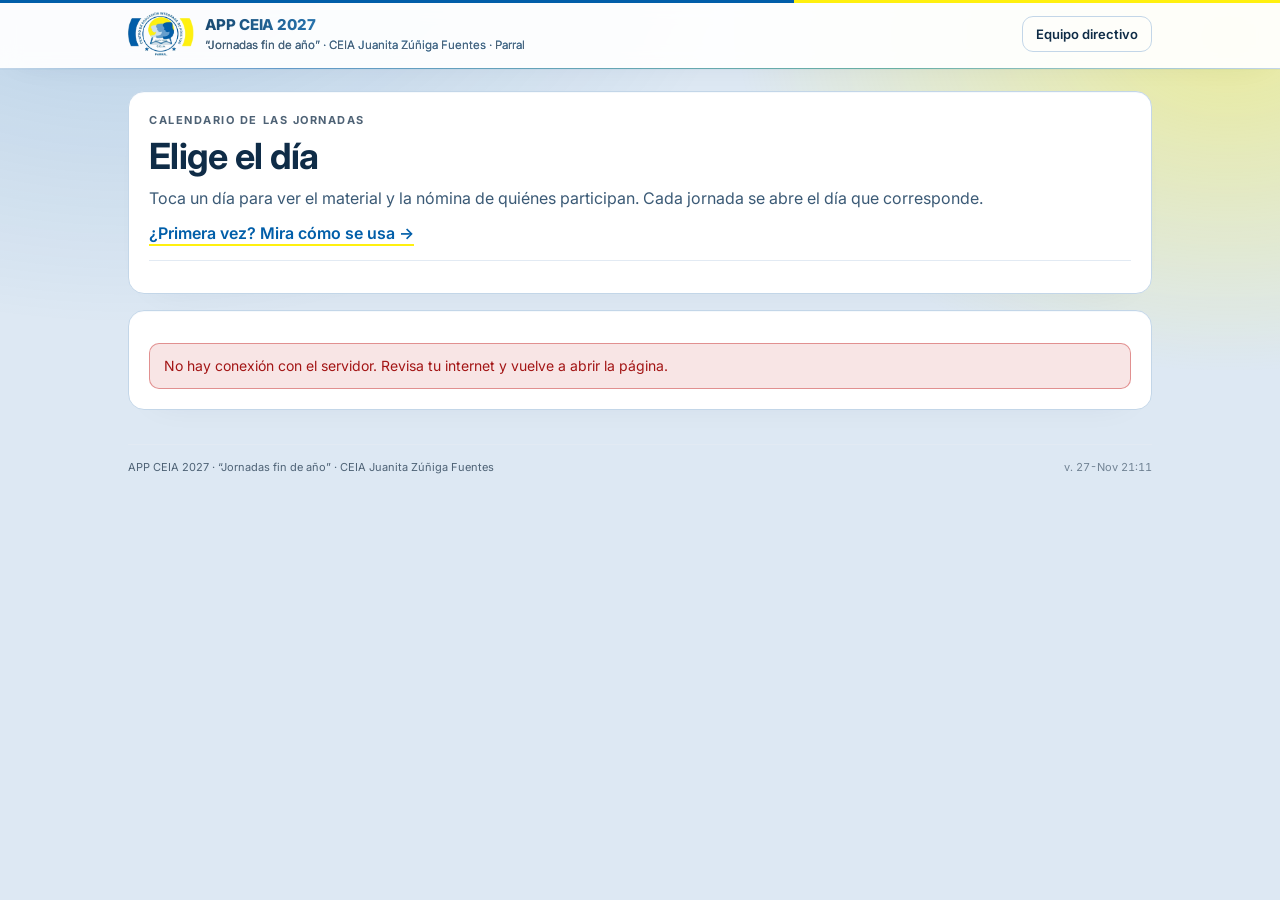
==== index.html @ f047e3f9 "Manual de uso de la aplicacion, con videos del recorrido real Ordenado por tema y no por fecha: el c" ====
<!doctype html>
<html lang="es-CL">
<head>
<meta charset="utf-8">
<meta name="viewport" content="width=device-width, initial-scale=1">
<meta name="description" content="Jornadas de fin de año del CEIA Juanita Zúñiga Fuentes">
<meta name="robots" content="noindex">
<title>APP CEIA 2027 · Jornadas fin de año</title>
<link rel="preconnect" href="https://fonts.googleapis.com">
<link rel="preconnect" href="https://fonts.gstatic.com" crossorigin>
<link href="https://fonts.googleapis.com/css2?family=Inter:wght@400;600;700;800&display=swap" rel="stylesheet">
<link rel="stylesheet" href="app.css?v=272111rice-miniaturas-abc">
  <link rel="icon" href="img/icono-32.png" sizes="32x32">
  <link rel="apple-touch-icon" href="img/icono-180.png">
  <meta name="theme-color" content="#015EA9">
</head>
<body>

<header class="top">
  <div class="in">
    <a href="#" class="marca">
      <img class="logo" src="img/logo.png" alt="">
      <span>APP CEIA 2027
        <small>“Jornadas fin de año” · CEIA Juanita Zúñiga Fuentes · Parral</small></span>
    </a>
    <nav>
      <span id="barraUsuario" hidden style="display:flex;gap:10px;align-items:center">
        <span id="quienSoy"></span>
        <button class="btn sm" id="btnSalir" type="button">No soy yo</button>
      </span>
      <a class="btn sm" href="#panel">Equipo directivo</a>
    </nav>
  </div>
</header>

<main>

  <!-- 1 · Identificación (solo al abrir el dosier) -->
  <section id="vCodigo" class="card" hidden style="max-width:480px;margin:30px auto">
    <button class="linkbtn" id="codVolver" type="button">← Volver a la nómina</button>
    <p class="eyebrow">Identifícate</p>
    <h1 id="codNombre"></h1>
    <p class="lead">Escribe los <b>4 últimos dígitos de tu RUT</b>, los de antes del guion, para abrir tu dosier.</p>
    <form id="formCodigo" autocomplete="off">
      <input class="in" id="inCodigo" name="codigo" inputmode="numeric" maxlength="6"
             autocomplete="off" placeholder="····" required>
      <p class="muted" style="margin:6px 0 0">Ejemplo: si tu RUT es 12.545.717-7, escribe <b>5717</b>.</p>
      <p class="muted" style="margin:8px 0 16px">No hay códigos que pedir ni que perder: es tu propio RUT.</p>
      <button class="btn pri" type="submit" style="width:100%">Entrar</button>
      <p class="err" id="errCodigo" hidden></p>
    </form>
    <p class="muted" style="margin-top:16px">Tus respuestas no se publican aquí: solo las ve el equipo directivo,
      para el informe de la jornada.</p>
  </section>

  <!-- 2 · Calendario -->
  <section id="vCalendario" hidden>
    <div class="card">
      <p class="eyebrow">Calendario de las jornadas</p>
      <h1>Elige el día</h1>
      <p class="lead">Toca un día para ver el material y la nómina de quiénes participan. Cada jornada se abre el día que corresponde.</p>
      <p class="lead" style="margin-top:6px"><a class="linkManual" href="manual/index.html">¿Primera vez? Mira cómo se usa →</a></p>
<div id="miAvance"></div>
      <div class="leyenda">

      </div>
    </div>
    <div id="avisoHorario"></div>
    <div class="card" id="calendario"></div>
    <div id="listaJornadas"></div>
  </section>

  <!-- 3 · Día: nómina -->
  <section id="vDia" hidden>
    <div class="card" id="diaCab"></div>
    <div class="card" id="diaAvance"></div>
    <div class="card" id="diaMaterial"></div>
    <div class="card">
      <h2>Nómina del día</h2>
      <p class="muted">Los 35 funcionarios participan todos los días, cada uno en su horario.
        Busca tu nombre y tócalo para abrir tu dosier. El ✓ marca a quienes ya respondieron.</p>
      <input class="in" id="buscaNomina" type="search" autocomplete="off"
             placeholder="Escribe tu apellido o tu nombre…" aria-label="Buscar en la nómina">
      <p class="muted" id="nominaCuenta" style="margin:10px 0 4px"></p>
      <div class="nomina" id="nomina"></div>
      <p class="muted" id="nominaVacia" hidden>Ningún nombre calza con lo que escribiste. Prueba solo con el apellido.</p>
    </div>
    <div id="diaBoton"></div>
  </section>

  <!-- 4 · Jornada: dosier y matrices -->
  <section id="vJornada" hidden>
    <div class="card" id="jCab"></div>
    <div class="lectura">
      <div>
        <div class="card" id="jDosier"></div>
        <div class="card" id="jCaso" hidden></div>
        <div class="card" id="jMatrices">
          <h2>Matrices de la jornada</h2>
          <p class="muted">Lo que escribes se guarda en este equipo mientras avanzas. Máximo 2.000 palabras por respuesta.</p>
          <form id="formJ"></form>
        </div>
      </div>
    </div>
  </section>

  <!-- 5 · Panel del equipo directivo -->
  <section id="vPanel" hidden>
    <div class="card">
      <button class="linkbtn" onclick="location.hash=''">← Volver</button>
      <h1>Panel del equipo directivo</h1>
      <p class="lead">El avance de las jornadas y la Ficha de Registro de Evidencia ADP. Solo con clave.</p>
      <form id="formPanel" style="display:flex;gap:10px;flex-wrap:wrap;align-items:flex-end">
        <span style="flex:1 1 220px">
          <label class="lbl" for="inClave" style="margin-top:0">Clave del equipo directivo</label>
          <input class="in" id="inClave" type="password" autocomplete="current-password">
        </span>
        <button class="btn pri" type="submit">Ver avance</button>
      </form>
      <p class="err" id="errPanel" hidden></p>
    </div>
    <div id="panelBody"></div>
  </section>


  <!-- Tutor flotante: vive encima de la página, no ocupa columna -->
  <div id="tutorFlota" hidden>
    <div class="globo" id="tutorGlobo" hidden></div>
    <button class="burbuja" id="tutorBtn" type="button" aria-label="Abrir el tutor de la jornada">
      <span aria-hidden="true">💬</span>
    </button>
  </div>

  <aside class="panelTutor" id="tutorPanel" hidden aria-label="Tutor de la jornada">
    <header class="ptCab">
      <div><b>Tutor de la jornada</b><small>Te da pistas, no respuestas.</small></div>
      <button class="ptX" id="tutorCerrar" type="button" aria-label="Cerrar el tutor">✕</button>
    </header>
    <div class="ptCuerpo">
      <label class="sr" for="tutorPregunta">Pregunta sobre la que consultas</label>
      <select class="in" id="tutorPregunta" style="font-size:13px"></select>
      <div class="msgs" id="tutorMsgs" aria-live="polite"></div>
      <div class="chips" id="tutorChips"></div>
      <form id="tutorForm" style="display:flex;gap:8px;align-items:flex-end">
        <label class="sr" for="tutorTexto">Escribe tu consulta</label>
        <textarea class="in" id="tutorTexto" rows="2" maxlength="800" placeholder="Pregúntale algo al tutor…" style="min-height:52px"></textarea>
        <button class="btn pri" type="submit" aria-label="Enviar" style="padding:12px 15px">➤</button>
      </form>
    </div>
  </aside>

  <footer class="pie">
    <span>APP CEIA 2027 · “Jornadas fin de año” · CEIA Juanita Zúñiga Fuentes</span>
    <span id="sello">v. 27-Nov 21:11</span>
  </footer>
</main>

<div class="toast" id="toast" role="status" aria-live="polite"></div>
<script src="app.js?v=272111rice-videos-dia2-20261127"></script>
</body>
</html>
---- app.css ----
*{box-sizing:border-box}
/* El navegador oculta [hidden] con display:none, pero cualquier regla nuestra
   que fije display le gana. La app muestra y esconde vistas con ese atributo,
   así que aquí se deja claro que hidden manda siempre. */
[hidden]{display:none !important}
:root{
  /* Colores institucionales del CEIA Juanita Zúñiga Fuentes */
  --azul:#015EA9;        /* el azul del logo */
  --azul-osc:#014A86;
  --amarillo:#FFF00F;    /* el amarillo del logo */
  --oro:#C79400;         /* el amarillo, legible sobre blanco */
  --fondo:#DDE8F3; --panel:#FFFFFF; --borde:#C3D6E8;
  --tinta:#0F2C47; --tinta2:#3B5A76; --tinta3:#4E6275;
  --verde:#0F8A5F; --verde-tx:#0B6B4F; --ambar:#C77A00; --ambar-tx:#8F5A00; --rojo:#C62828;
}
html,body{margin:0;padding:0}
body{background:var(--fondo);color:var(--tinta);font:16px/1.55 Inter,system-ui,-apple-system,"Segoe UI",Arial,sans-serif;min-height:100vh}
body::before{content:"";position:fixed;inset:0;z-index:-1;pointer-events:none;background:
  radial-gradient(1000px 640px at 10% -8%,rgba(1,94,169,.18),transparent 62%),
  radial-gradient(820px 560px at 96% 4%,rgba(255,240,15,.38),transparent 60%)}
h1,h2,h3{margin:0 0 8px;line-height:1.2}
h1{font-size:clamp(24px,5vw,36px);letter-spacing:-.02em}
h2{font-size:19px}
h3{font-size:15px}
p{margin:0 0 10px}
a{color:var(--azul)}
main{max-width:1060px;margin:auto;padding:22px 18px 70px}

header.top{border-bottom:1px solid var(--borde);background:rgba(255,255,255,.93);
  position:sticky;top:0;z-index:20;backdrop-filter:blur(10px)}
/* La franja del logo: azul y amarillo institucionales */
header.top::before{content:"";position:absolute;left:0;right:0;top:0;height:3px;
  background:linear-gradient(90deg,var(--azul) 0 62%,var(--amarillo) 62% 100%)}
header.top .in{max-width:1060px;margin:auto;padding:12px 18px;display:flex;align-items:center;gap:14px;flex-wrap:wrap}
.marca{display:flex;align-items:center;gap:11px;font-weight:800;font-size:15px;letter-spacing:-.01em;text-decoration:none;color:inherit}
.marca small{display:block;font-weight:400;font-size:11.5px;color:var(--tinta3);letter-spacing:0}
/* El logo institucional, junto al nombre */
.marca .logo{height:44px;width:auto;flex:0 0 auto;display:block}
@media(max-width:560px){.marca .logo{height:34px}.marca{font-size:13.5px}}
header.top nav{margin-left:auto;display:flex;gap:6px;align-items:center;flex-wrap:wrap}

.card{background:var(--panel);border:1px solid var(--borde);border-radius:16px;padding:20px;
  margin-bottom:16px;box-shadow:0 2px 10px rgba(13,44,71,.07)}
.eyebrow{font-size:11px;letter-spacing:.14em;text-transform:uppercase;color:var(--tinta3);font-weight:700;margin:0 0 6px}
.muted{color:var(--tinta3);font-size:14px}
.lead{color:var(--tinta2)}

label.lbl{display:block;font-size:13px;font-weight:600;color:var(--tinta2);margin:14px 0 6px}
input.in,textarea.in,select.in{width:100%;padding:13px 14px;border-radius:11px;border:1px solid #C6D7E8;
  background:#FFFFFF;color:var(--tinta);font:inherit;font-size:15px}
input.in:focus,textarea.in:focus,select.in:focus{outline:none;border-color:var(--azul);box-shadow:0 0 0 3px rgba(1,94,169,.15)}
textarea.in{resize:vertical;min-height:110px;line-height:1.5}

.btn{display:inline-flex;align-items:center;justify-content:center;gap:8px;min-height:44px;padding:12px 20px;
  border-radius:11px;border:1px solid var(--borde);background:rgba(255,255,255,.06);color:var(--tinta);
  font:inherit;font-weight:600;font-size:15px;cursor:pointer;text-decoration:none}
.btn:hover{background:rgba(255,255,255,.11)}
.btn.pri{background:var(--azul);border-color:var(--azul);color:#EEF3F9;font-weight:800}
.btn.pri:hover{background:#0169BC}
.btn.sm{min-height:36px;padding:7px 13px;font-size:13px;font-weight:600}
.btn:disabled{opacity:.55;cursor:default}
.linkbtn{background:none;border:none;color:var(--azul);font:inherit;font-weight:600;cursor:pointer;padding:6px 0}

.err{background:rgba(198,40,40,.12);border:1px solid rgba(198,40,40,.45);color:#A31515;
  padding:11px 14px;border-radius:10px;font-size:14px;margin:12px 0 0}
.aviso{background:rgba(255,240,15,.17);border:1px solid rgba(199,148,0,.45);color:#5A4300;
  padding:11px 14px;border-radius:10px;font-size:14px}
.info{background:rgba(1,94,169,.07);border:1px solid rgba(1,94,169,.28);color:#143A5C;
  padding:11px 14px;border-radius:10px;font-size:14px}

/* Calendario */
.mes{margin-bottom:18px}
.mes h3{color:var(--tinta2);text-transform:capitalize;font-size:14px;letter-spacing:.04em}
.sem,.dias{display:grid;grid-template-columns:repeat(7,minmax(0,1fr));gap:6px}
.sem span{font-size:10.5px;font-weight:700;color:var(--tinta3);text-align:center;padding-bottom:4px;letter-spacing:.06em}
.dia{min-height:62px;border-radius:11px;background:#F4F9FD;border:2px solid #CBDCEB;padding:6px 7px;
  font-size:14px;color:#4E6275;display:flex;flex-direction:column;gap:3px}
.dia.vacio{background:transparent;border-color:transparent;box-shadow:none}
.dia.hoy{box-shadow:inset 0 0 0 2px var(--oro)}
a.dia{text-decoration:none;color:var(--tinta);border-color:var(--azul);background:#C8DFF4;
  box-shadow:0 3px 10px rgba(1,94,169,.26)}
a.dia:hover{background:#B7D4EF;box-shadow:0 5px 14px rgba(1,94,169,.3)}
a.dia .num{font-weight:800;font-size:17px;color:#14395C}
a.dia .eti{font-size:9.5px;font-weight:700;line-height:1.2;color:var(--tinta2)}
a.dia.abierta{border-color:var(--ambar);background:#F8E0B4;box-shadow:0 3px 10px rgba(199,122,0,.28)}
a.dia.abierta .num,a.dia.abierta .eti{color:#8A5A00}
a.dia.lista{border-color:var(--verde);background:#C4E7D8;box-shadow:0 3px 10px rgba(15,138,95,.26)}
a.dia.lista .num,a.dia.lista .eti{color:#0B5C42}
.leyenda{display:flex;gap:16px;flex-wrap:wrap;font-size:12.5px;color:var(--tinta2);margin-top:4px}
.leyenda span{display:flex;align-items:center;gap:6px}
.pt{width:9px;height:9px;border-radius:50%;display:inline-block}

/* Nómina */
.nomina{display:grid;grid-template-columns:repeat(auto-fill,minmax(250px,1fr));gap:8px}
.fn{display:flex;align-items:center;gap:9px;padding:11px;border-radius:10px;background:#FFFFFF;
  border:1px solid #D3E0EE;width:100%;min-height:52px;text-align:left;font:inherit;color:inherit;
  cursor:pointer;transition:border-color .12s,background .12s}
.fn:hover,.fn:focus-visible{border-color:var(--azul);background:#EAF2FA;outline:none}
.fn:active{transform:scale(.995)}
.fn.yo{border-color:var(--azul);background:rgba(1,94,169,.14)}
.fn .ini{width:28px;height:28px;flex:0 0 auto;border-radius:8px;background:#E3EDF7;color:#2F5F8A;
  font-size:11px;font-weight:800;display:flex;align-items:center;justify-content:center}
.fn.ok .ini{background:rgba(15,138,95,.24);color:#0B6B4F}
.fn .n{min-width:0;flex:1}
.fn .n b{display:block;font-size:12.5px;font-weight:600;white-space:nowrap;overflow:hidden;text-overflow:ellipsis}
.fn .n small{font-size:10px;color:var(--tinta3);white-space:nowrap;overflow:hidden;text-overflow:ellipsis;display:block}
.fn .mk{font-size:15px;font-weight:800;color:var(--verde-tx)}
.fn:not(.ok) .mk{color:var(--tinta3);font-weight:600}
#buscaNomina{margin-top:4px}

/* Preguntas */
fieldset.q{border:1px solid #D3E0EE;border-radius:14px;background:#FBFDFF;padding:16px 17px 15px;margin:0 0 14px}
fieldset.q legend{margin-left:4px;padding:2px 9px;font-size:10.5px;font-weight:700;letter-spacing:.1em;
  text-transform:uppercase;color:var(--azul);background:#EAF2FA;border:1px solid #D3E0EE;border-radius:999px}
.enun{font-size:15px;font-weight:600;color:var(--tinta);margin:0 0 11px;display:flex;gap:10px;align-items:flex-start;line-height:1.4}
.enun .qn{flex:0 0 auto;width:24px;height:24px;border-radius:7px;background:var(--azul);color:#EEF3F9;
  font-size:12px;font-weight:800;display:flex;align-items:center;justify-content:center}
.escala{display:flex;align-items:center;gap:7px;flex-wrap:wrap}
.escala small{font-size:11px;color:var(--tinta3);flex:1 1 70px}
.escala label{flex:1 1 44px}
.escala input,.ops input{position:absolute;opacity:0;width:0;height:0}
.escala label span{display:flex;align-items:center;justify-content:center;min-height:42px;border-radius:9px;
  background:#F3F7FC;border:1px solid #C6D7E8;color:#3B5A76;font-weight:700;cursor:pointer}
.escala input:checked+span{background:var(--azul);border-color:var(--azul);color:#EEF3F9}
.ops{display:flex;flex-direction:column;gap:7px}
.ops label span{display:block;padding:11px 13px;border-radius:9px;background:#F3F7FC;border:1px solid #C6D7E8;
  color:#3B5A76;font-size:14px;cursor:pointer}
.ops input:checked+span{background:rgba(1,94,169,.22);border-color:var(--azul);color:#0F2C47;font-weight:600}
.chk{display:flex;gap:11px;align-items:flex-start;font-size:14.5px;cursor:pointer}
.chk input{width:22px;height:22px;flex:0 0 auto;margin-top:2px;accent-color:var(--azul)}
.cuenta{display:block;text-align:right;font-size:12px;color:var(--tinta3);margin-top:5px}
.cuenta.cerca{color:#9A6A00}.cuenta.pasado{color:var(--rojo);font-weight:700}
.secc{font-size:11px;font-weight:700;letter-spacing:.06em;text-transform:uppercase;color:#015EA9;
  background:rgba(1,94,169,.18);border:1px solid rgba(1,94,169,.4);padding:3px 9px;border-radius:999px;margin-left:auto;flex:0 0 auto}

/* Caso */
.hito{display:flex;gap:11px}
.hito .bar{display:flex;flex-direction:column;align-items:center;width:13px;flex:0 0 auto}
.hito .bar i{width:11px;height:11px;border-radius:50%;margin-top:5px;flex:0 0 auto}
.hito .bar u{width:2px;flex:1;background:#C6D7E8;text-decoration:none}
.hito .tx{padding-bottom:13px;min-width:0}
.hito .tx b{display:block;font-size:10.5px;font-weight:700;letter-spacing:.05em}
.hito .tx span{font-size:13px;color:#14395C;display:block;line-height:1.4}
.hito .tx small{font-size:11px;color:var(--tinta3)}

/* Tutor */
.tutor{position:sticky;top:76px}
.msgs{max-height:300px;overflow-y:auto;display:flex;flex-direction:column;gap:9px;margin:4px 0 10px}
.msg{padding:10px 13px;border-radius:12px;font-size:13.5px;line-height:1.45;max-width:94%}
.msg.tutor{background:#F3F7FC;color:var(--tinta);border:1px solid #D3E0EE;align-self:flex-start}
.msg.yo{background:rgba(1,94,169,.12);color:var(--tinta);border:1px solid rgba(1,94,169,.4);align-self:flex-end}
.msg.pensando{opacity:.6;font-style:italic}
.msg .li{display:block;padding-left:4px}
.msg .fu{display:block;font-size:10.5px;color:var(--tinta3);margin-top:7px;border-top:1px solid #D3E0EE;padding-top:6px}
.chips{display:flex;gap:6px;flex-wrap:wrap;margin-bottom:9px}
.chip{background:#FFFFFF;border:1px solid var(--borde);color:var(--tinta2);
  border-radius:999px;padding:7px 12px;font-size:12.5px;font-weight:600;cursor:pointer;font-family:inherit;min-height:36px}
.chip:hover{background:#D3E0EE}

/* Tabla panel */
.tw{overflow-x:auto;margin:10px 0}
table{width:100%;border-collapse:collapse;font-size:13px}
th,td{border-bottom:1px solid var(--borde);padding:9px 10px;text-align:left;vertical-align:top}
th{font-size:11px;letter-spacing:.06em;text-transform:uppercase;color:var(--tinta3)}
td.c{text-align:center;font-weight:800}
td.si{color:var(--verde-tx)}td.tarde{color:var(--ambar-tx)}td.no{color:#4E5C7C}
.kpis{display:grid;grid-template-columns:repeat(auto-fit,minmax(190px,1fr));gap:12px}
.kpi b{display:block;font-size:32px;font-weight:800;color:var(--azul);line-height:1.1}
.barra{height:7px;border-radius:5px;background:#DCE7F2;overflow:hidden;margin:8px 0}
.barra i{display:block;height:100%;background:var(--azul)}

.toast{position:fixed;left:50%;bottom:22px;transform:translate(-50%,220%);opacity:0;background:#0F2C47;color:#fff;
  border:1px solid var(--borde);border-radius:12px;padding:13px 19px;font-size:14px;max-width:min(92vw,520px);
  box-shadow:0 12px 34px rgba(13,44,71,.22);transition:transform .25s;z-index:60}
.toast.on{transform:translate(-50%,0);opacity:1}
.cols{display:grid;grid-template-columns:1.35fr .9fr;gap:16px;align-items:start}
/* El dosier se lee de corrido: una sola columna, con ancho de lectura. */
#vJornada{max-width:820px;margin:0 auto}
.lectura{max-width:none}
@media(max-width:900px){.cols{grid-template-columns:1fr}.tutor{position:static}}
.sr{position:absolute;width:1px;height:1px;overflow:hidden;clip:rect(0,0,0,0)}

/* ---------- Tutor flotante: burbuja + globo de cómic + panel ---------- */
#tutorFlota{position:fixed;right:18px;bottom:18px;z-index:60;display:flex;align-items:flex-end;gap:10px}
.burbuja{width:58px;height:58px;flex:0 0 auto;border-radius:50%;
  border:1px solid #9FBBD8;background:linear-gradient(160deg,#015EA9,#0F8A5F);color:#FFFFFF;
  font-size:26px;line-height:1;cursor:pointer;box-shadow:0 10px 26px rgba(13,44,71,.22);
  display:flex;align-items:center;justify-content:center;transition:transform .15s}
.burbuja:hover{transform:scale(1.07)}
.burbuja.late{animation:late 2.4s ease-in-out 3}
@keyframes late{0%,100%{transform:scale(1)}18%{transform:scale(1.12)}36%{transform:scale(1)}}

/* El globo: aparece solo, no consulta nada hasta que lo tocas. */
.globo{position:relative;max-width:230px;background:#FFFFFF;color:#0F2C47;border-radius:14px;
  padding:11px 13px;font-size:13px;line-height:1.4;font-weight:500;cursor:pointer;
  border:1px solid #D3E0EE;box-shadow:0 10px 26px rgba(13,44,71,.18);animation:asoma .25s ease-out}
.globo::after{content:'';position:absolute;right:-9px;bottom:14px;width:0;height:0;
  border:7px solid transparent;border-left-color:#FFFFFF;border-right:0}
.globo b{display:block;font-size:11px;letter-spacing:.04em;text-transform:uppercase;color:#4A5B85;margin-bottom:3px}
@keyframes asoma{from{opacity:0;transform:translateY(8px) scale(.94)}to{opacity:1;transform:none}}

.panelTutor{position:fixed;right:18px;bottom:18px;z-index:61;width:min(380px,calc(100vw - 36px));
  max-height:min(620px,calc(100vh - 40px));display:flex;flex-direction:column;
  background:var(--panel);border:1px solid #C6D7E8;border-radius:16px;
  box-shadow:0 20px 50px rgba(13,44,71,.20);overflow:hidden}
.ptCab{display:flex;align-items:center;justify-content:space-between;gap:10px;padding:13px 15px;
  border-bottom:1px solid #D3E0EE;background:#F3F7FC}
.ptCab small{display:block;font-size:11px;color:var(--tinta3);font-weight:400;margin-top:2px}
.ptX{background:none;border:0;color:var(--tinta3);font-size:18px;cursor:pointer;padding:4px 8px;border-radius:8px}
.ptX:hover{background:rgba(1,94,169,.10);color:var(--tinta)}
.ptCuerpo{padding:13px 15px 15px;overflow-y:auto}
.panelTutor .msgs{max-height:none;min-height:150px}
@media(max-width:620px){
  .panelTutor{right:0;bottom:0;width:100vw;max-height:82vh;border-radius:16px 16px 0 0}
  .globo{max-width:180px}
}

/* El 30 de noviembre, invitado en la grilla de diciembre */
.dia.otroMes{border-style:dashed}
.dia .mesAnt{font-size:9px;font-weight:700;letter-spacing:.04em;text-transform:uppercase;
  color:var(--tinta3);margin-left:2px;vertical-align:super}

/* ---------- Aviso de horario de trabajo ---------- */
.aviso{background:rgba(255,240,15,.17);border:1px solid rgba(199,148,0,.45);border-left-width:3px;
  border-radius:11px;padding:12px 14px;font-size:13px;line-height:1.5;color:var(--tinta2)}
.aviso b{color:#7A5A00}
.aviso small{display:block;margin-top:6px;font-size:11.5px;color:#7A6630}
#avisoHorario{margin-bottom:14px}

/* ---------- Miniatura de la presentación, tipo video ---------- */
.mini{display:block;text-decoration:none;color:inherit;border-radius:13px;overflow:hidden;
  border:1px solid #D3E0EE;background:#F3F7FC;transition:border-color .14s,transform .14s}
.mini:hover{border-color:var(--azul);transform:translateY(-2px)}
.lienzo{position:relative;display:block;aspect-ratio:16/9;overflow:hidden;
  background:radial-gradient(130% 100% at 12% 0%,#015EA9 0%,#014A86 55%,#F7FAFD 100%)}
.lam{position:absolute;inset:0;display:flex;flex-direction:column;justify-content:center;
  gap:9px;padding:0 10% 0 9%}
.lamTag{font-size:9.5px;font-weight:700;letter-spacing:.11em;text-transform:uppercase;color:var(--tinta3)}
.lamTit{font-size:clamp(15px,3.3vw,25px);font-weight:800;line-height:1.16;color:#0F2C47;letter-spacing:-.01em}
.lamSub{font-size:clamp(9.5px,1.5vw,12px);color:#43637E;border-left:2px solid var(--verde);padding-left:8px}
.lam::after{content:'';position:absolute;right:-28px;top:-28px;width:150px;height:150px;border-radius:50%;
  background:radial-gradient(circle,rgba(15,138,95,.26),transparent 68%)}
.mini .play{position:absolute;left:50%;top:50%;transform:translate(-50%,-50%);
  width:58px;height:58px;border-radius:50%;background:rgba(1,94,169,.86);
  border:2px solid rgba(255,255,255,.9);color:#fff;font-size:20px;
  display:flex;align-items:center;justify-content:center;padding-left:4px;
  backdrop-filter:blur(3px);transition:transform .14s,background .14s}
.mini:hover .play{transform:translate(-50%,-50%) scale(1.12);background:var(--azul);border-color:var(--azul)}
.mini .dur{position:absolute;right:9px;bottom:9px;background:rgba(15,44,71,.86);color:#fff;
  font-size:11px;font-weight:700;padding:2px 7px;border-radius:5px;letter-spacing:.02em}
.miniPie{display:block;padding:11px 14px 13px;background:#F3F7FC}
.miniPie b{display:block;font-size:13.5px;font-weight:600}
.miniPie small{display:block;font-size:11.5px;line-height:1.45;color:var(--tinta3);margin-top:4px}

/* Botones del tutor que responden sin consultar al modelo */
.chip.ya{border-color:rgba(15,138,95,.5);color:#0B6B4F}
.chip.ya:hover{background:rgba(15,138,95,.15)}
.chipNota{display:block;width:100%;font-size:10.5px;color:var(--tinta3);margin-top:2px}
.msg.tutor.guardado{border-left:2px solid var(--verde)}

/* Dos materiales lado a lado */
.materiales{display:grid;grid-template-columns:repeat(auto-fit,minmax(260px,1fr));gap:12px}
.mini .tapa{display:block;width:100%;padding:0;border:0;cursor:pointer;background:#F7FAFD}
.mini .tapa img{width:100%;height:100%;object-fit:cover;display:block}
.mini .lienzo iframe{position:absolute;inset:0;width:100%;height:100%;border:0}

/* ====================================================================
   El caso, mes a mes
   ==================================================================== */
.simCab{display:flex;align-items:flex-start;justify-content:space-between;gap:14px}
.simPaso{flex:0 0 auto;font-size:20px;font-weight:800;color:var(--tinta);letter-spacing:-.02em;
  background:#F3F7FC;border:1px solid #D3E0EE;border-radius:12px;padding:7px 13px;line-height:1}
.simPaso i{font-style:normal;font-size:13px;font-weight:600;color:var(--tinta3)}

.simPuntos{display:flex;gap:6px;margin:0 0 14px}
.simPuntos .pt{flex:1;height:5px;border-radius:99px;background:#D3E0EE;transition:background .25s}
.simPuntos .pt.hoy{background:linear-gradient(90deg,var(--azul),var(--verde))}

.tarjeta{--acento:var(--azul);
  border:1px solid #D3E0EE;border-radius:20px;overflow:hidden;background:#FFFFFF;
  box-shadow:0 14px 34px rgba(13,44,71,.22);animation:entra .3s cubic-bezier(.2,.8,.3,1)}
@keyframes entra{from{opacity:0;transform:translateY(14px) scale(.985)}to{opacity:1;transform:none}}
.tarjeta>header{display:flex;align-items:center;justify-content:space-between;gap:12px;
  padding:16px 20px 14px;background:linear-gradient(180deg,rgba(1,94,169,.04),transparent);
  border-bottom:1px solid #E2EAF3}
.tarjeta .mes{font-size:19px;font-weight:800;letter-spacing:-.015em}
.tarjeta .nivel{font-size:10.5px;font-weight:800;letter-spacing:.06em;text-transform:uppercase;
  color:#FFFFFF;padding:4px 10px;border-radius:99px;white-space:nowrap}
.tarjeta .rel{margin:17px 20px 0;font-size:15px;line-height:1.55;color:var(--tinta)}

.tarjeta .datos{display:grid;grid-template-columns:repeat(auto-fit,minmax(150px,1fr));gap:10px;margin:16px 20px 0}
.dato{background:#FFFFFF;border:1px solid #E2EAF3;border-radius:13px;padding:11px 13px}
.dato .dk{display:block;font-size:10.5px;font-weight:700;letter-spacing:.05em;text-transform:uppercase;color:var(--tinta3)}
.dato .dv{display:block;font-size:17px;font-weight:800;margin-top:3px;letter-spacing:-.01em}
.dato .dbar{display:block;height:4px;border-radius:99px;background:#E2EAF3;margin-top:8px;overflow:hidden}
.dato .dbar i{display:block;height:100%;border-radius:99px;transition:width .5s cubic-bezier(.2,.8,.3,1)}

.tarjeta .pregunta{margin:20px 20px 0;padding-top:18px;border-top:1px dashed #D3E0EE}
.tarjeta .pq{margin:0 0 12px;font-size:14px;font-weight:600;color:var(--tinta2)}
.opciones{display:grid;gap:8px}
.opc{display:flex;align-items:flex-start;gap:11px;width:100%;text-align:left;font:inherit;color:inherit;
  background:#FFFFFF;border:1px solid #D3E0EE;border-radius:14px;padding:12px 14px;cursor:pointer;
  transition:border-color .14s,background .14s}
.opc:hover:not(:disabled){border-color:#9FBBD8;background:#EAF2FA}
.opc:disabled{cursor:default;opacity:.62}
.opc.sel{border-color:var(--acento);background:rgba(1,94,169,.1)}
.opc.sel:disabled{opacity:1}
.opc .mk{flex:0 0 auto;width:17px;height:17px;margin-top:2px;border-radius:50%;border:2px solid #A9C2DC;transition:.14s}
.opc.sel .mk{border-color:var(--acento);background:var(--acento);box-shadow:inset 0 0 0 3.5px #FFFFFF}
.opc b{display:block;font-size:13.5px;font-weight:600}
.opc small{display:block;font-size:11.5px;color:var(--tinta3);margin-top:2px;line-height:1.4}

.revela{margin:16px 20px 0;padding:14px 16px;border-radius:14px;
  background:rgba(1,94,169,.04);border:1px solid #D3E0EE;border-left:3px solid var(--acento);
  animation:revela .32s cubic-bezier(.2,.8,.3,1)}
@keyframes revela{from{opacity:0;transform:translateY(-6px)}to{opacity:1;transform:none}}
.revela .rk{margin:0 0 5px;font-size:10.5px;font-weight:800;letter-spacing:.07em;text-transform:uppercase;color:var(--acento)}
.revela .rt{margin:0;font-size:14px;line-height:1.5}
.tarjeta>footer{padding:18px 20px 20px}
.tarjeta>footer .btn{width:100%}

.tarjeta.cierre{padding:22px 20px}
.cierre .vt{margin:0;font-size:16px;line-height:1.6}
.cierre .vs{margin:12px 0 0;font-size:13.5px;line-height:1.55;color:var(--tinta2)}
.cierre .linea{margin-top:18px;border-top:1px solid #E2EAF3}
.cierre .fila{display:grid;grid-template-columns:1fr 6px 1.2fr;align-items:center;gap:12px;
  padding:9px 0;border-bottom:1px solid #E9EFF6}
.cierre .fm{font-size:12.5px;font-weight:600;color:var(--tinta2)}
.cierre .fb{width:6px;height:6px;border-radius:50%}
.cierre .fd{font-size:12.5px;color:var(--tinta3)}
.cierre .fd.act{color:var(--verde);font-weight:600}
@media(max-width:520px){
  .tarjeta .datos{grid-template-columns:1fr}
  .tarjeta .rel{font-size:14.5px}
}

/* Videos de apoyo, verticales */
.subt{margin:22px 0 2px;font-size:15px}
.materiales.vert{grid-template-columns:repeat(auto-fit,minmax(190px,1fr))}
.mini.corto .lienzo{aspect-ratio:9/16;max-height:360px}
.mini.corto .lienzo video{position:absolute;inset:0;width:100%;height:100%;object-fit:contain;background:#000}
.mini.corto .play{width:50px;height:50px;font-size:17px}

/* ====================================================================
   Capa de terminación
   Profundidad, jerarquía y foco visible. Nada que cambie la estructura:
   solo que se note cuidado al mirarlo.
   ==================================================================== */

/* Una línea de luz bajo la barra, para que el contenido "cuelgue" de algo */
header.top{box-shadow:0 1px 0 rgba(1,94,169,.04),0 10px 30px -18px rgba(13,44,71,.09)}
header.top::after{content:"";position:absolute;left:0;right:0;bottom:-1px;height:1px;
  background:linear-gradient(90deg,transparent,rgba(1,94,169,.5) 22%,rgba(15,138,95,.5) 70%,transparent)}
.marca{background:linear-gradient(95deg,var(--tinta),#2E86C8 60%);-webkit-background-clip:text;
  background-clip:text;-webkit-text-fill-color:transparent}
.marca small{-webkit-text-fill-color:var(--tinta3)}

/* Tarjetas con algo de aire y relieve */
.card{box-shadow:0 1px 0 rgba(1,94,169,.04) inset,0 16px 36px -28px rgba(13,44,71,.09)}
.card>h2:first-child,.card>h1:first-child{letter-spacing:-.015em}

/* Los títulos de sección llevan su propio acento */
.card>h2{position:relative;padding-left:13px}
.card>h2::before{content:"";position:absolute;left:0;top:.18em;bottom:.18em;width:3px;border-radius:99px;
  background:linear-gradient(180deg,var(--azul),var(--verde))}
.subt{position:relative;padding-left:13px}
.subt::before{content:"";position:absolute;left:0;top:.18em;bottom:.18em;width:3px;border-radius:99px;
  background:linear-gradient(180deg,var(--verde),var(--azul))}

/* Botones: que respondan al dedo */
.btn{transition:background .14s,border-color .14s,transform .1s,box-shadow .14s}
.btn:active{transform:translateY(1px)}
.btn.pri{box-shadow:0 8px 22px -12px rgba(1,94,169,.95)}
.btn.pri:hover{box-shadow:0 10px 26px -10px rgba(1,94,169,1)}
.btn.pri:disabled{opacity:.45;box-shadow:none;cursor:not-allowed}

/* Foco visible en todo lo que se puede tocar con el teclado */
a:focus-visible,button:focus-visible,input:focus-visible,
textarea:focus-visible,select:focus-visible,.dia:focus-visible{
  outline:2px solid var(--azul);outline-offset:2px;border-radius:10px}

/* El calendario, con más presencia */
.dia{transition:transform .13s,box-shadow .13s,border-color .13s}
a.dia:hover{transform:translateY(-2px);box-shadow:0 10px 22px -12px rgba(13,44,71,.22)}
.dia.hoy{box-shadow:inset 0 0 0 1.5px rgba(230,150,0,.6)}

/* La barra de avance, viva */
.barra{overflow:hidden;border-radius:99px}
.barra i{transition:width .6s cubic-bezier(.2,.8,.3,1)}

/* Los KPI del día, con su propio bloque */
.kpis>div{background:rgba(1,94,169,.04);border:1px solid var(--borde);border-radius:13px;padding:11px 13px}
.kpis>div>b{display:block;font-size:26px;font-weight:800;line-height:1.1;color:var(--azul);letter-spacing:-.02em}
.kpis>div>span{display:block;font-size:12px;margin-top:3px}

/* Quien no quiere animaciones, no las tiene */
@media (prefers-reduced-motion: reduce){
  *,*::before,*::after{animation-duration:.001ms !important;animation-iteration-count:1 !important;
    transition-duration:.001ms !important;scroll-behavior:auto !important}
}

/* Impresión: que una ficha salga limpia si alguien la imprime */
@media print{
  body::before,header.top,#tutorFlota,.panelTutor,#diaBoton{display:none !important}
  body{background:#fff;color:#111}
  .card,.tarjeta{border-color:#ccc;box-shadow:none;background:#fff;color:#111;break-inside:avoid}
}

/* Apertura del caso: el clip */
.tarjeta.apertura .lienzo{position:relative;display:block;width:100%;aspect-ratio:16/9;overflow:hidden;
  border:0;padding:0;background:#E3ECF5;cursor:pointer}
.tarjeta.apertura .lienzo img{width:100%;height:100%;object-fit:cover;display:block}
.tarjeta.apertura .lienzo video{position:absolute;inset:0;width:100%;height:100%;object-fit:cover;background:#000}
.tarjeta.apertura .apTx{padding:18px 20px 0}

/* Casillas de selección múltiple */
.ops.multi{display:grid;gap:7px}
.ops.multi label.mx{display:flex;align-items:flex-start;gap:10px;padding:10px 13px;border-radius:12px;
  background:#FFFFFF;border:1px solid #D3E0EE;cursor:pointer;transition:border-color .13s,background .13s}
.ops.multi label.mx:hover{border-color:#9FBBD8;background:#EAF2FA}
.ops.multi label.mx:has(input:checked){border-color:var(--verde);background:rgba(15,138,95,.09)}
.ops.multi label.mx input{margin-top:2px;width:17px;height:17px;flex:0 0 auto;accent-color:var(--verde)}
.ops.multi label.mx span{font-size:13.5px;line-height:1.45}

/* La banda del perfil */
.perfil{display:flex;align-items:center;gap:14px;padding:15px 17px;border-radius:16px;
  background:linear-gradient(100deg,rgba(1,94,169,.10),rgba(255,240,15,.22));
  border:1px solid rgba(1,94,169,.26)}
.pfIco{flex:0 0 auto;width:44px;height:44px;border-radius:13px;display:flex;align-items:center;justify-content:center;
  font-size:21px;background:#FFFFFF;border:1px solid rgba(1,94,169,.22);color:#015EA9}
.pfTx{flex:1;min-width:0}
.pfTx small{display:block;font-size:10.5px;font-weight:700;letter-spacing:.07em;text-transform:uppercase;color:var(--tinta3)}
.pfTx b{display:block;font-size:17px;font-weight:800;letter-spacing:-.015em;margin:1px 0 3px}
.pfTx>span{display:block;font-size:12.5px;line-height:1.45;color:var(--tinta2)}
.pfN{flex:0 0 auto;text-align:center;font-size:21px;font-weight:800;line-height:1;color:var(--tinta)}
.pfN i{display:block;font-style:normal;font-size:10px;font-weight:600;color:var(--tinta3);margin-top:3px}
@media(max-width:520px){.perfil{flex-wrap:wrap}.pfN{width:100%;text-align:left;display:flex;gap:6px;align-items:baseline}}

/* Presentación de un bloque de preguntas */
.solicita{margin:0 0 18px;padding:14px 16px;border-radius:14px;
  background:rgba(15,138,95,.07);border:1px solid rgba(15,138,95,.3);border-left:3px solid var(--verde)}
.solicita p{margin:0 0 8px;font-size:13.5px;line-height:1.55;color:var(--tinta2)}
.solicita p:last-child{margin-bottom:0}
.solicita .sqk{font-size:10.5px;font-weight:800;letter-spacing:.07em;text-transform:uppercase;color:var(--verde-tx)}
.solicita .sqf{font-size:12.5px;color:var(--tinta3)}
.solicita b{color:var(--tinta)}

/* Quién está identificado, en la barra */
#quienSoy{font-size:12.5px;text-align:right;line-height:1.3}
#quienSoy b{display:block;font-weight:700}
#quienSoy small{display:block;font-size:11px;color:var(--tinta3);font-weight:400;margin-top:1px}

/* ====================================================================
   Tablero del equipo directivo
   ==================================================================== */
.rejilla{display:grid;grid-template-columns:repeat(auto-fit,minmax(300px,1fr));gap:16px}
.rejilla>.card{margin-bottom:0}
.tabCab{display:flex;align-items:center;gap:22px;flex-wrap:wrap}

.anillo{width:130px;height:130px;flex:0 0 auto}
.anillo .anN{fill:var(--tinta);font-size:27px;font-weight:800;letter-spacing:-.02em}
.anillo .anE{fill:var(--tinta3);font-size:11px;font-weight:600;letter-spacing:.06em;text-transform:uppercase}

.bh{display:grid;gap:9px}
.bhf{display:grid;grid-template-columns:minmax(78px,30%) 1fr auto;align-items:center;gap:10px}
.bhe{font-size:12.5px;color:var(--tinta2);overflow:hidden;text-overflow:ellipsis;white-space:nowrap}
.bhb{height:11px;border-radius:99px;background:#E2EAF3;overflow:hidden}
.bhb i{display:block;height:100%;border-radius:99px;transition:width .6s cubic-bezier(.2,.8,.3,1)}
.bhv{font-size:12.5px;font-weight:700;color:var(--tinta);min-width:46px;text-align:right}

.col{display:flex;align-items:flex-end;gap:7px;margin-top:12px}
.colb{display:flex;flex-direction:column;justify-content:flex-end;align-items:center;height:100%;min-width:0}
.colb i{display:block;width:100%;max-width:56px;border-radius:7px 7px 0 0;min-height:3px;
  transition:height .6s cubic-bezier(.2,.8,.3,1)}
.colv{font-size:12px;font-weight:800;margin-bottom:5px;color:var(--tinta)}
.colk{font-size:10.5px;color:var(--tinta3);margin-top:7px;text-align:center;line-height:1.25;
  overflow:hidden;text-overflow:ellipsis;width:100%}
.leyenda{display:grid;gap:5px;margin-top:14px;padding-top:12px;border-top:1px solid #E2EAF3}
.leyenda span{font-size:12px;color:var(--tinta3)}
.leyenda b{color:var(--tinta2)}

.faltan{display:flex;flex-wrap:wrap;gap:7px}
.ft{display:inline-flex;flex-direction:column;background:rgba(230,150,0,.1);
  border:1px solid rgba(230,150,0,.3);border-radius:11px;padding:7px 11px;font-size:12.5px}
.ft small{font-size:10.5px;color:var(--tinta3)}

tr.grp td{background:#F3F7FC;font-size:11px;font-weight:800;letter-spacing:.06em;text-transform:uppercase;
  color:var(--tinta3);padding:7px 10px}

/* ====================================================================
   Calendario: candados, feriados, media jornada
   ==================================================================== */
.dia.jor{position:relative;padding-top:20px}

/* La sigla dice de qué es la jornada sin tener que leer el título. */
.dia .sigla{align-self:flex-start;font-size:9px;font-weight:800;letter-spacing:.09em;
  line-height:1;padding:3px 6px;border-radius:5px;background:var(--azul);color:#fff}
.dia.tema-rice .sigla{background:#0B6B4F}
.dia.tema-eval .sigla{background:#7A4EA8}
.dia.tema-saat .sigla{background:#0E6E75}
.dia.tema-planificacion .sigla{background:#8F5A00}
.dia.tema-adp .sigla{background:#9B3357}
.dia.tema-slep .sigla{background:#3A52A0}
.dia.tema-aula .sigla{background:#8A4B20}
/* Una sigla larga, como PLANIFICACIÓN, cabe apretando un poco la letra. */
.dia.siglaLarga .sigla{font-size:8px;letter-spacing:.02em;padding:3px 4px}
.dia.jor.trancada .sigla{background:var(--tinta3)}
.dia.jor.lista .sigla{background:#0B5C42}
.dia.jor.abierta .sigla{background:var(--azul-osc)}
.dia .cand{position:absolute;top:5px;right:6px;font-size:11px;line-height:1;opacity:.95}

/* Abierta hoy: la única que invita */
.dia.jor.abierta{background:rgba(1,94,169,.1);border-color:var(--azul);
  box-shadow:0 0 0 1px rgba(1,94,169,.4),0 8px 20px -10px rgba(1,94,169,.8)}
.dia.jor.abierta .num{color:var(--azul-osc);font-weight:800}

/* Cerrada: se ve, se entiende, pero no llama */
.dia.jor.trancada{border-color:#7FAAD4;background:#D5E6F5}
.dia.jor.trancada .num{color:#14395C;font-weight:800}
.dia.jor.trancada .eti{color:var(--tinta2)}
.dia.jor.trancada .cand{opacity:.85}
a.dia.jor.trancada:hover{border-color:var(--azul);background:#C3DCF1}

.dia.jor.lista{background:rgba(15,138,95,.16);border-color:rgba(15,138,95,.55)}

/* Feriado: rojo, como en cualquier calendario */
.dia.feriado{background:rgba(198,40,40,.15);border-color:rgba(198,40,40,.5)}
.dia.feriado .num{color:#A31515;font-weight:800}
.dia.feriado .eti{color:#A31515}

/* Día hábil con actividad todavía por definir */
.dia.porprogramar{border-style:dashed;border-color:#B4C8DD;background:#F4F9FD;padding-top:20px;box-shadow:none}
.dia.porprogramar .num{color:var(--tinta3)}
.dia.porprogramar .eti{color:var(--tinta3);font-size:10px}
.dia.porprogramar .cand{opacity:.38}

/* Media jornada */
.dia.media{border-color:rgba(230,150,0,.45);background:rgba(230,150,0,.07)}
.dia.media .eti{color:var(--ambar-tx);font-weight:700}

/* Las claves de lectura, bajo la grilla */
.claves{display:flex;flex-wrap:wrap;gap:12px;margin-top:14px;padding-top:13px;border-top:1px solid #E2EAF3}
.claves span{display:inline-flex;align-items:center;gap:6px;font-size:11.5px;color:var(--tinta3)}
.claves .mt{width:13px;height:13px;border-radius:4px;border:1px solid #D3E0EE;background:rgba(1,94,169,.04)}
.claves .mt.abierta{background:rgba(1,94,169,.35);border-color:var(--azul)}
.claves .mt.trancada{background:rgba(1,94,169,.04)}
.claves .mt.lista{background:rgba(15,138,95,.3);border-color:rgba(15,138,95,.6)}
.claves .mt.feriado{background:rgba(198,40,40,.3);border-color:rgba(198,40,40,.6)}
.claves .mt.media{background:rgba(230,150,0,.22);border-color:rgba(230,150,0,.5)}
.claves .mt.porprog{border-style:dashed;border-color:#BCCEE2;background:rgba(1,94,169,.04)}

/* El aviso de jornada cerrada, en la vista del día */
.trancado{display:flex;gap:13px;align-items:flex-start;padding:15px 17px;border-radius:15px;
  background:rgba(1,94,169,.04);border:1px solid #D3E0EE}
.tcIco{font-size:21px;line-height:1;flex:0 0 auto;opacity:.8}
.trancado b{display:block;font-size:14.5px;margin-bottom:3px}
.trancado>span:last-child{font-size:13px;line-height:1.5;color:var(--tinta2)}
.trancado small{display:block;margin-top:7px;font-size:11.5px;color:var(--tinta3)}

/* Pie con el sello de versión, para saber qué se está mirando */
.pie{display:flex;justify-content:space-between;gap:12px;flex-wrap:wrap;
  margin-top:34px;padding-top:14px;border-top:1px solid #E2EAF3;
  font-size:11px;color:var(--tinta3)}
.pie #sello{font-variant-numeric:tabular-nums;opacity:.75}

/* El encuadre del caso: ni pauta de corrección ni nota */
.tarjeta .pqn{margin:-6px 0 12px;font-size:12.5px;line-height:1.5;color:var(--tinta3)}
.cierrePreg{margin-top:18px;padding:15px 16px;border-radius:14px;
  background:rgba(1,94,169,.06);border:1px solid rgba(1,94,169,.25);border-left:3px solid var(--azul)}
.cierrePreg .cpk{margin:0 0 6px;font-size:10.5px;font-weight:800;letter-spacing:.07em;
  text-transform:uppercase;color:var(--azul)}
.cierrePreg p{margin:0;font-size:13.5px;line-height:1.55;color:var(--tinta2)}

/* La oportunidad del mes: lo que se puede construir */
.oport{margin:12px 20px 0;padding:14px 16px;border-radius:14px;
  background:rgba(255,240,15,.16);border:1px solid rgba(199,148,0,.4);border-left:3px solid var(--oro);
  animation:revela .32s cubic-bezier(.2,.8,.3,1) .08s backwards}
.oport .ok{margin:0 0 5px;font-size:10.5px;font-weight:800;letter-spacing:.07em;text-transform:uppercase;color:#7A5A00}
.oport .ot{margin:0;font-size:14.5px;line-height:1.5;color:#4A3800;font-weight:600}
.oport .on{margin:7px 0 0;font-size:11.5px;color:#7A6630}

.rice-material{max-width:650px;margin:16px 0}.rice-preview .lienzo{background:#e7eff0}.rice-cover{position:absolute;inset:18px;background:white;border-top:6px solid #187b76;border-radius:7px;padding:clamp(15px,3vw,30px);display:flex;flex-direction:column;gap:12px;justify-content:center}.rice-cover-tag{font-size:10px;font-weight:700;color:#197970;letter-spacing:.06em;text-transform:uppercase}.rice-cover-title{font-size:clamp(19px,3vw,30px);font-weight:800;line-height:1.15;color:#14333e;max-width:90%}.rice-cover-sub{font-size:clamp(10px,1.6vw,13px);line-height:1.6;color:#426168}.rice-cover-play{position:absolute;right:34px;bottom:32px;width:45px;height:45px;display:grid;place-items:center;border-radius:50%;background:#176f6e;color:white;font-size:20px}.rice-part-links{display:flex;gap:8px;flex-wrap:wrap;margin-top:10px}.rice-part-links a{font-size:13px;font-weight:600;color:#015EA9;background:#f3f7fc;border:1px solid #c1d5e6;border-radius:7px;padding:8px 12px;text-decoration:none}.rice-part-links a:hover{background:#e6f2f1;border-color:#187b76}.rice-preview:focus-visible,.rice-part-links a:focus-visible{outline:3px solid #187b76;outline-offset:3px}@media(max-width:450px){.rice-cover{inset:10px;padding:14px;gap:8px}.rice-cover-title{font-size:20px}.rice-cover-tag{font-size:8px}.rice-cover-sub{font-size:10px}.rice-cover-play{right:20px;bottom:22px;width:34px;height:34px;font-size:15px}}

/* Ficha del caso de Evaluación: la imagen entra al relato, no lo decora. */
.fichaCaso{display:grid;grid-template-columns:300px 1fr;gap:0;align-items:stretch;
  background:#FBFDFF;border:1px solid #D3E0EE;border-radius:16px;overflow:hidden;
  box-shadow:0 10px 26px rgba(13,44,71,.08)}
/* Es una ilustración, no una foto: se muestra entera, nunca recortada. */
.fcImg{display:block;width:100%;height:100%;object-fit:contain;padding:14px;
  background:#EAF2FA;border-right:1px solid #D3E0EE}
.fcTx{padding:18px 20px}
.fcReto{background:#FFF8E8;border-left:4px solid var(--ambar);border-radius:0 9px 9px 0;
  padding:11px 14px;margin:14px 0 12px;font-size:14.5px;line-height:1.5;color:var(--tinta)}
.fcPie{margin:0;font-size:13.5px}
@media (max-width:620px){
  .fichaCaso{grid-template-columns:1fr}
  .fcImg{height:auto;border-right:0;border-bottom:1px solid #D3E0EE}
}

/* Apertura con ilustración en vez de video: va arriba, como el clip, y se
   muestra entera porque es un dibujo y no una foto. */
.tarjeta.apertura .apImg{display:block;width:100%;aspect-ratio:16/9;object-fit:contain;
  padding:14px;background:#EAF2FA;border-bottom:1px solid #D3E0EE}

/* Pictograma de los cinco elementos: un cuadrito por persona. */
.elem{padding:13px 0;border-top:1px solid var(--borde)}
.elem:first-of-type{border-top:0;padding-top:4px}
.elemCab{display:flex;justify-content:space-between;align-items:baseline;gap:12px;margin-bottom:8px}
.elemCab b{font-size:14.5px;color:var(--tinta)}
.elemCab .muted{font-size:12px;white-space:nowrap}
.pict{display:flex;flex-wrap:wrap;gap:4px}
.pict i{display:block;width:15px;height:15px;border-radius:4px}
.pin{display:inline-block;width:10px;height:10px;border-radius:3px;vertical-align:-1px;margin:0 1px 0 6px}

/* La ronda de condiciones: el trabajo en terreno de primera línea y soporte. */
.ronda{margin-top:18px;border:2px solid var(--azul);border-radius:10px;padding:16px 18px;background:#F4F9FE}
.ronda h3{margin:0 0 6px;font-size:17px;color:var(--azul-osc)}
.ronda p{margin:0 0 10px;color:var(--tinta2)}
.ronda ul{margin:0 0 14px;padding-left:20px;color:var(--tinta2)}
.ronda li{margin:4px 0}
.ronda .btn{width:100%}
.ronda .rpie{margin:10px 0 0;font-size:14px;color:var(--tinta3)}

/* Quiz de verdadero o falso: se corrige al marcar, sin esperar el envío. */
.vf{border:1px solid var(--borde);border-radius:9px;padding:13px 14px;background:#FBFDFF}
.vf.bien{border-color:var(--verde);background:#F1FAF6}
.vf.mal{border-color:var(--ambar);background:#FFF9EE}
.vf .ops.vfops{flex-direction:row;gap:10px;margin-top:4px}
.vf .ops.vfops label{flex:1 1 0;max-width:200px}
.vf .ops.vfops label span{text-align:center;font-weight:600}
.vf .vfr{margin:11px 0 0;padding-top:10px;border-top:1px solid var(--borde);
  font-size:14.5px;color:var(--tinta2)}
.vf.bien .vfr b{color:var(--verde-tx)}
.vf.mal .vfr b{color:var(--ambar-tx)}

/* Enlace al manual desde la portada. */
.linkManual{color:var(--azul);font-weight:600;text-decoration:none;
  border-bottom:2px solid var(--amarillo);padding-bottom:1px}
.linkManual:hover{color:var(--azul-osc)}
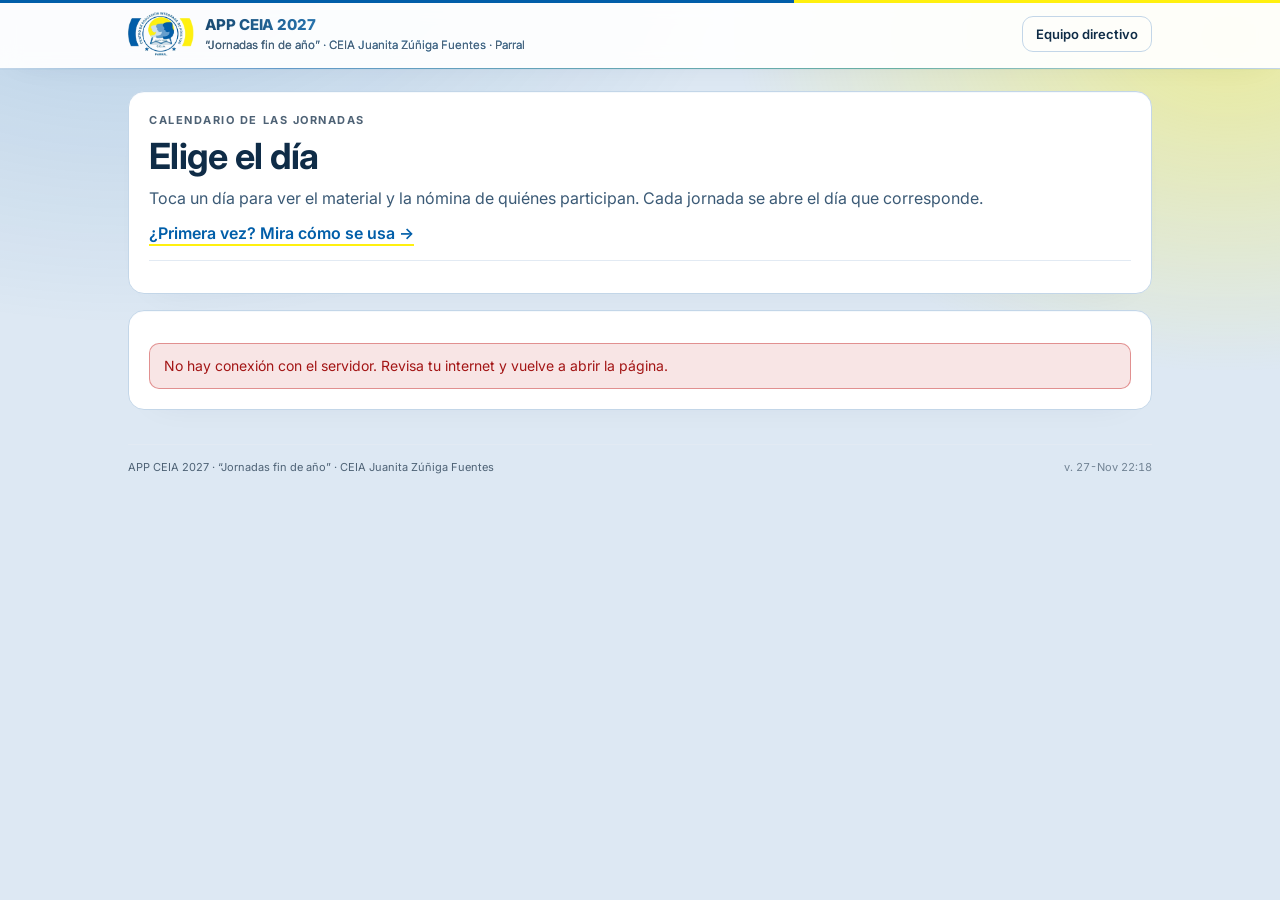
==== commit e8b88307: "Casos de RICE y Evaluacion anclados en el articulado, con respuesta correcta Cada punto del caso pre" ====
--- a/index.html
+++ b/index.html
@@ -9,7 +9,7 @@
 <link rel="preconnect" href="https://fonts.googleapis.com">
 <link rel="preconnect" href="https://fonts.gstatic.com" crossorigin>
 <link href="https://fonts.googleapis.com/css2?family=Inter:wght@400;600;700;800&display=swap" rel="stylesheet">
-<link rel="stylesheet" href="app.css?v=272111rice-miniaturas-abc">
+<link rel="stylesheet" href="app.css?v=272218rice-miniaturas-abc">
   <link rel="icon" href="img/icono-32.png" sizes="32x32">
   <link rel="apple-touch-icon" href="img/icono-180.png">
   <meta name="theme-color" content="#015EA9">
@@ -151,12 +151,12 @@
 
   <footer class="pie">
     <span>APP CEIA 2027 · “Jornadas fin de año” · CEIA Juanita Zúñiga Fuentes</span>
-    <span id="sello">v. 27-Nov 21:11</span>
+    <span id="sello">v. 27-Nov 22:18</span>
   </footer>
 </main>
 
 <div class="toast" id="toast" role="status" aria-live="polite"></div>
-<script src="app.js?v=272111rice-videos-dia2-20261127"></script>
+<script src="app.js?v=272218rice-videos-dia2-20261127"></script>
 </body>
 </html>
 
--- a/app.css
+++ b/app.css
@@ -637,3 +637,14 @@
 .linkManual{color:var(--azul);font-weight:600;text-decoration:none;
   border-bottom:2px solid var(--amarillo);padding-bottom:1px}
 .linkManual:hover{color:var(--azul-osc)}
+
+/* Casos anclados en el reglamento: una alternativa es la correcta. */
+.opc.esOk{border-color:var(--verde);background:rgba(15,138,95,.10)}
+.opc.esOk .mk{border-color:var(--verde);background:var(--verde)}
+.opc.esNo{border-color:var(--ambar);background:rgba(199,122,0,.10)}
+.opc.esNo .mk{border-color:var(--ambar);background:var(--ambar)}
+.fuenteN{margin:9px 0 0;font-size:13.5px;font-weight:600;color:var(--azul-osc);
+  border-top:1px solid var(--borde);padding-top:8px}
+.linea .fila.norma .fd{display:block}
+.linea .fila.norma .fd i{display:block;font-style:normal;font-size:13px;color:var(--ambar-tx);margin-top:2px}
+.linea .fila.norma .fd em{display:block;font-style:normal;font-size:12.5px;color:var(--tinta3);margin-top:2px}
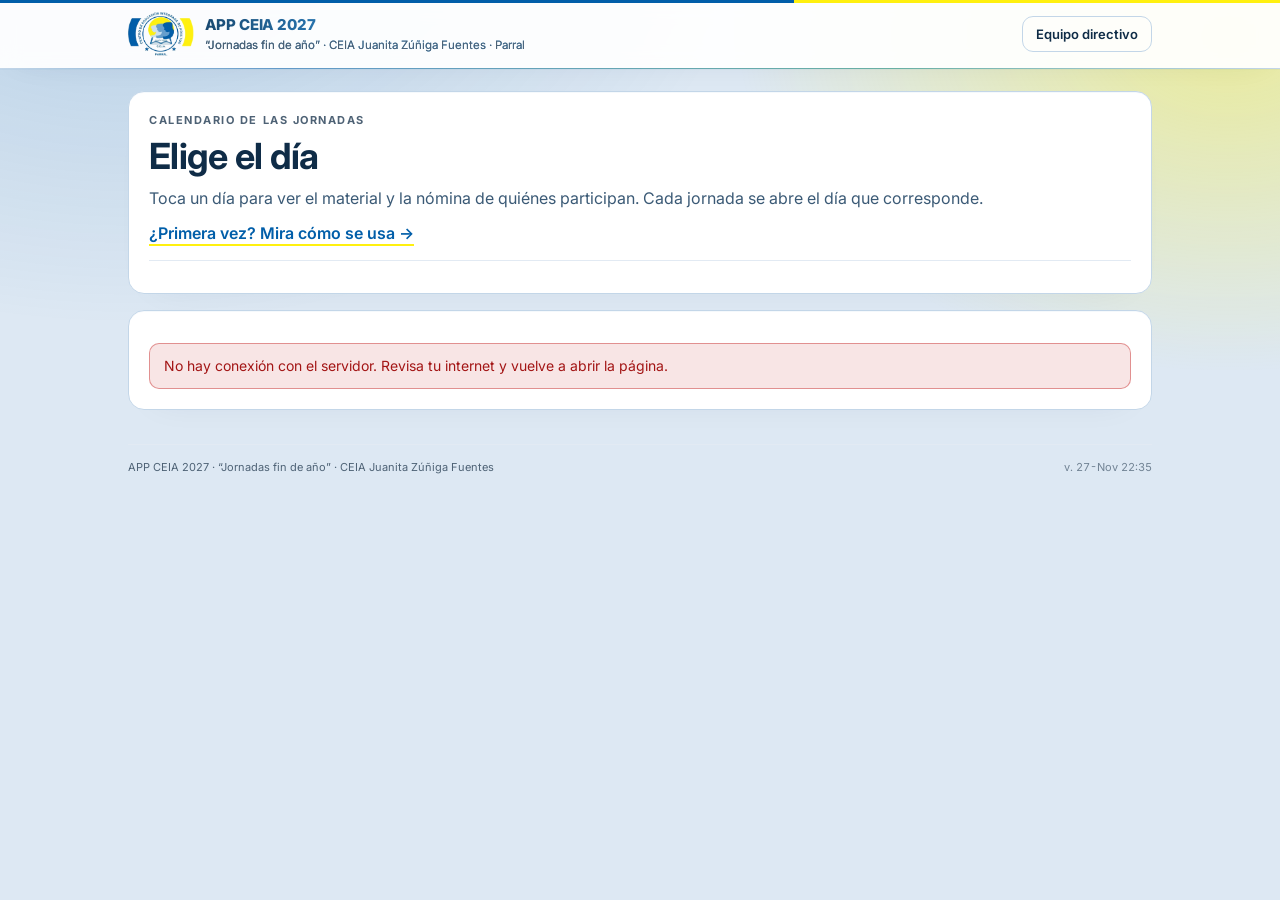
==== commit 88b322cf: "PEI: quiz del documento y un punto anclado al cierre de cada caso Los casos del PEI son trayectorias" ====
--- a/index.html
+++ b/index.html
@@ -9,7 +9,7 @@
 <link rel="preconnect" href="https://fonts.googleapis.com">
 <link rel="preconnect" href="https://fonts.gstatic.com" crossorigin>
 <link href="https://fonts.googleapis.com/css2?family=Inter:wght@400;600;700;800&display=swap" rel="stylesheet">
-<link rel="stylesheet" href="app.css?v=272218rice-miniaturas-abc">
+<link rel="stylesheet" href="app.css?v=272235rice-miniaturas-abc">
   <link rel="icon" href="img/icono-32.png" sizes="32x32">
   <link rel="apple-touch-icon" href="img/icono-180.png">
   <meta name="theme-color" content="#015EA9">
@@ -151,12 +151,12 @@
 
   <footer class="pie">
     <span>APP CEIA 2027 · “Jornadas fin de año” · CEIA Juanita Zúñiga Fuentes</span>
-    <span id="sello">v. 27-Nov 22:18</span>
+    <span id="sello">v. 27-Nov 22:35</span>
   </footer>
 </main>
 
 <div class="toast" id="toast" role="status" aria-live="polite"></div>
-<script src="app.js?v=272218rice-videos-dia2-20261127"></script>
+<script src="app.js?v=272235rice-videos-dia2-20261127"></script>
 </body>
 </html>
 
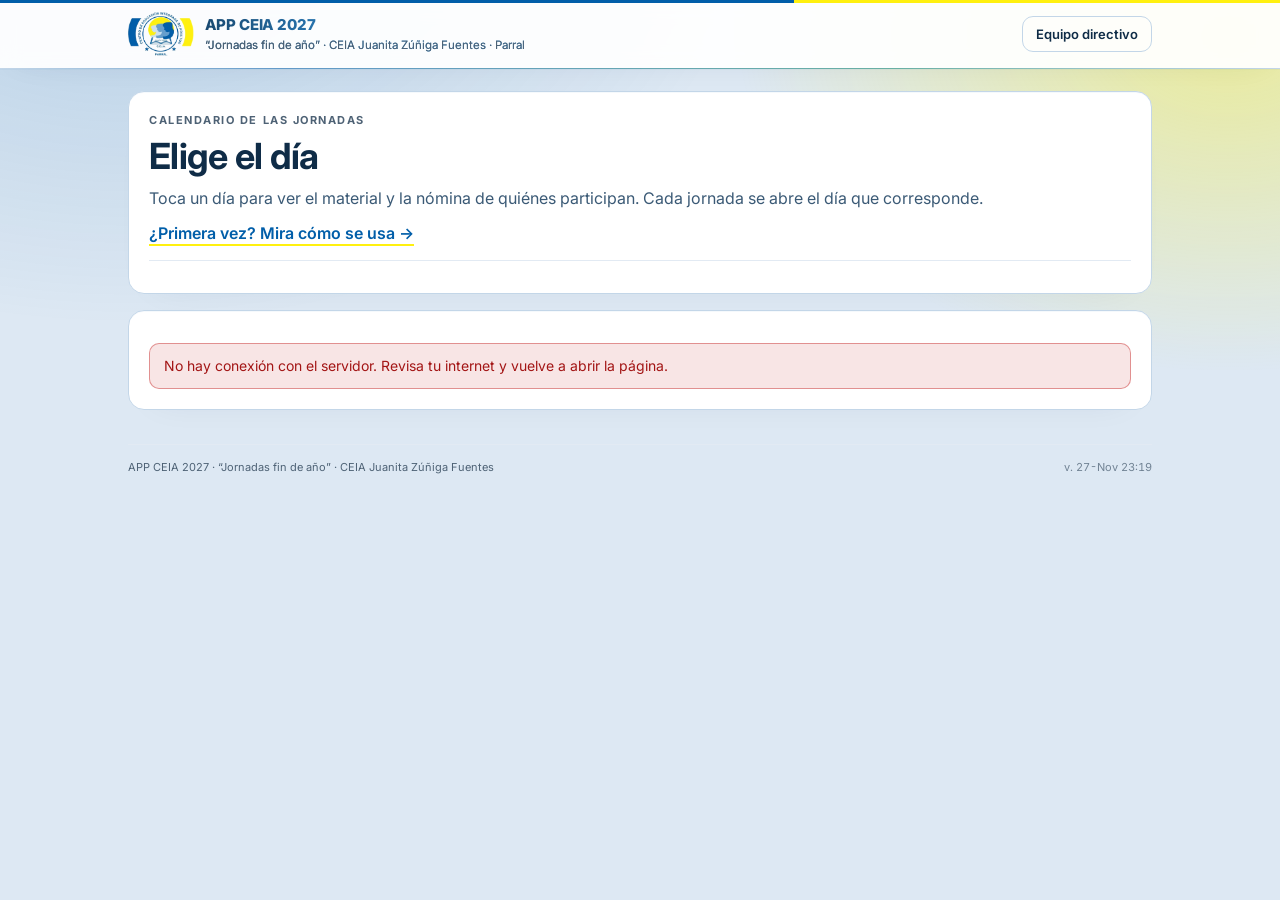
==== commit 3e2ce82e: "Quiz del documento en RICE y Evaluacion, y manual al dia Las seis jornadas con material ya tienen qu" ====
--- a/index.html
+++ b/index.html
@@ -9,7 +9,7 @@
 <link rel="preconnect" href="https://fonts.googleapis.com">
 <link rel="preconnect" href="https://fonts.gstatic.com" crossorigin>
 <link href="https://fonts.googleapis.com/css2?family=Inter:wght@400;600;700;800&display=swap" rel="stylesheet">
-<link rel="stylesheet" href="app.css?v=272235rice-miniaturas-abc">
+<link rel="stylesheet" href="app.css?v=272319rice-miniaturas-abc">
   <link rel="icon" href="img/icono-32.png" sizes="32x32">
   <link rel="apple-touch-icon" href="img/icono-180.png">
   <meta name="theme-color" content="#015EA9">
@@ -151,12 +151,12 @@
 
   <footer class="pie">
     <span>APP CEIA 2027 · “Jornadas fin de año” · CEIA Juanita Zúñiga Fuentes</span>
-    <span id="sello">v. 27-Nov 22:35</span>
+    <span id="sello">v. 27-Nov 23:19</span>
   </footer>
 </main>
 
 <div class="toast" id="toast" role="status" aria-live="polite"></div>
-<script src="app.js?v=272235rice-videos-dia2-20261127"></script>
+<script src="app.js?v=272319rice-videos-dia2-20261127"></script>
 </body>
 </html>
 
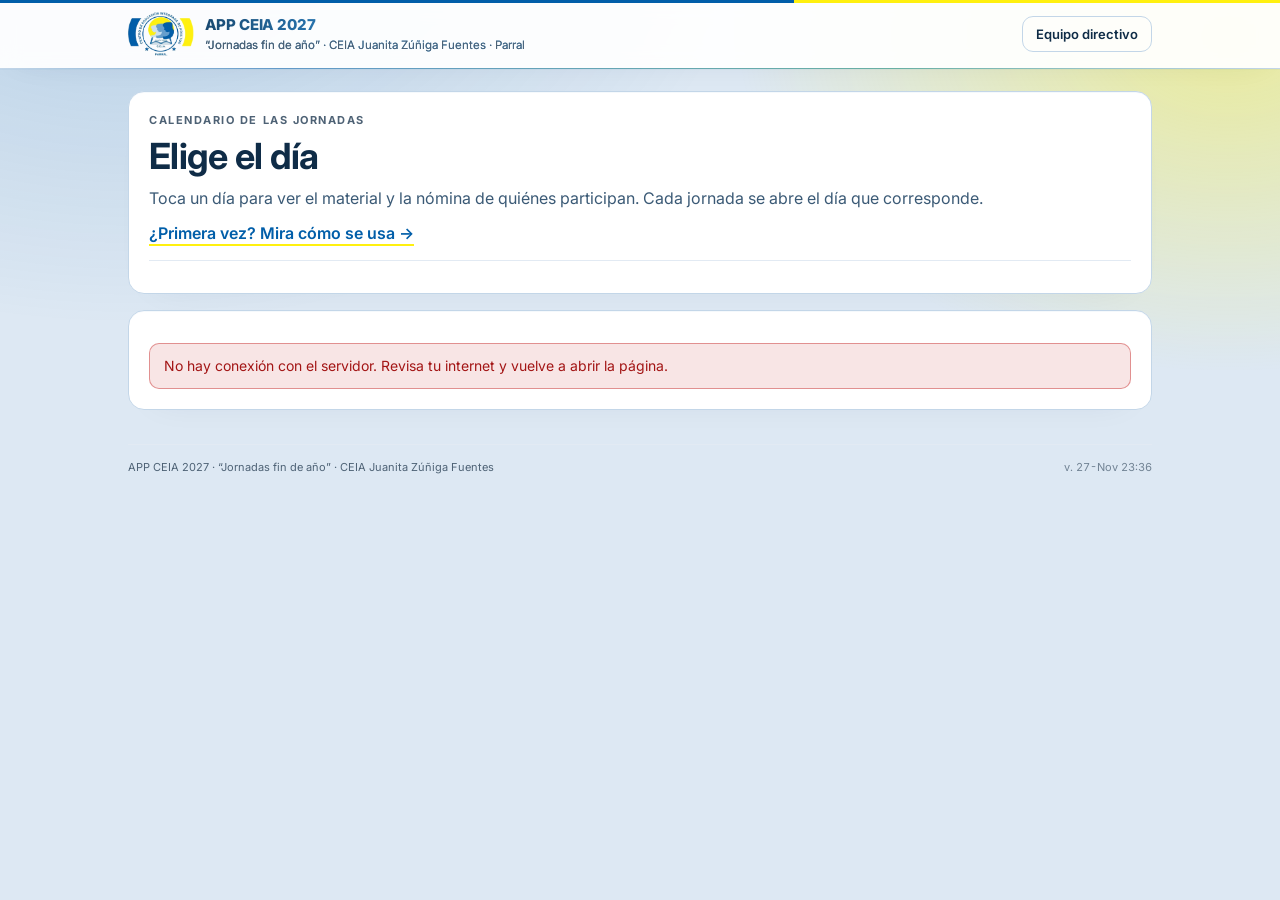
==== commit f02ac0ef: "Alinear el tutor con el documento de cada jornada La base de conocimiento solo tenia el PEI: en RICE" ====
--- a/index.html
+++ b/index.html
@@ -9,7 +9,7 @@
 <link rel="preconnect" href="https://fonts.googleapis.com">
 <link rel="preconnect" href="https://fonts.gstatic.com" crossorigin>
 <link href="https://fonts.googleapis.com/css2?family=Inter:wght@400;600;700;800&display=swap" rel="stylesheet">
-<link rel="stylesheet" href="app.css?v=272319rice-miniaturas-abc">
+<link rel="stylesheet" href="app.css?v=272336rice-miniaturas-abc">
   <link rel="icon" href="img/icono-32.png" sizes="32x32">
   <link rel="apple-touch-icon" href="img/icono-180.png">
   <meta name="theme-color" content="#015EA9">
@@ -151,12 +151,12 @@
 
   <footer class="pie">
     <span>APP CEIA 2027 · “Jornadas fin de año” · CEIA Juanita Zúñiga Fuentes</span>
-    <span id="sello">v. 27-Nov 23:19</span>
+    <span id="sello">v. 27-Nov 23:36</span>
   </footer>
 </main>
 
 <div class="toast" id="toast" role="status" aria-live="polite"></div>
-<script src="app.js?v=272319rice-videos-dia2-20261127"></script>
+<script src="app.js?v=272336rice-videos-dia2-20261127"></script>
 </body>
 </html>
 
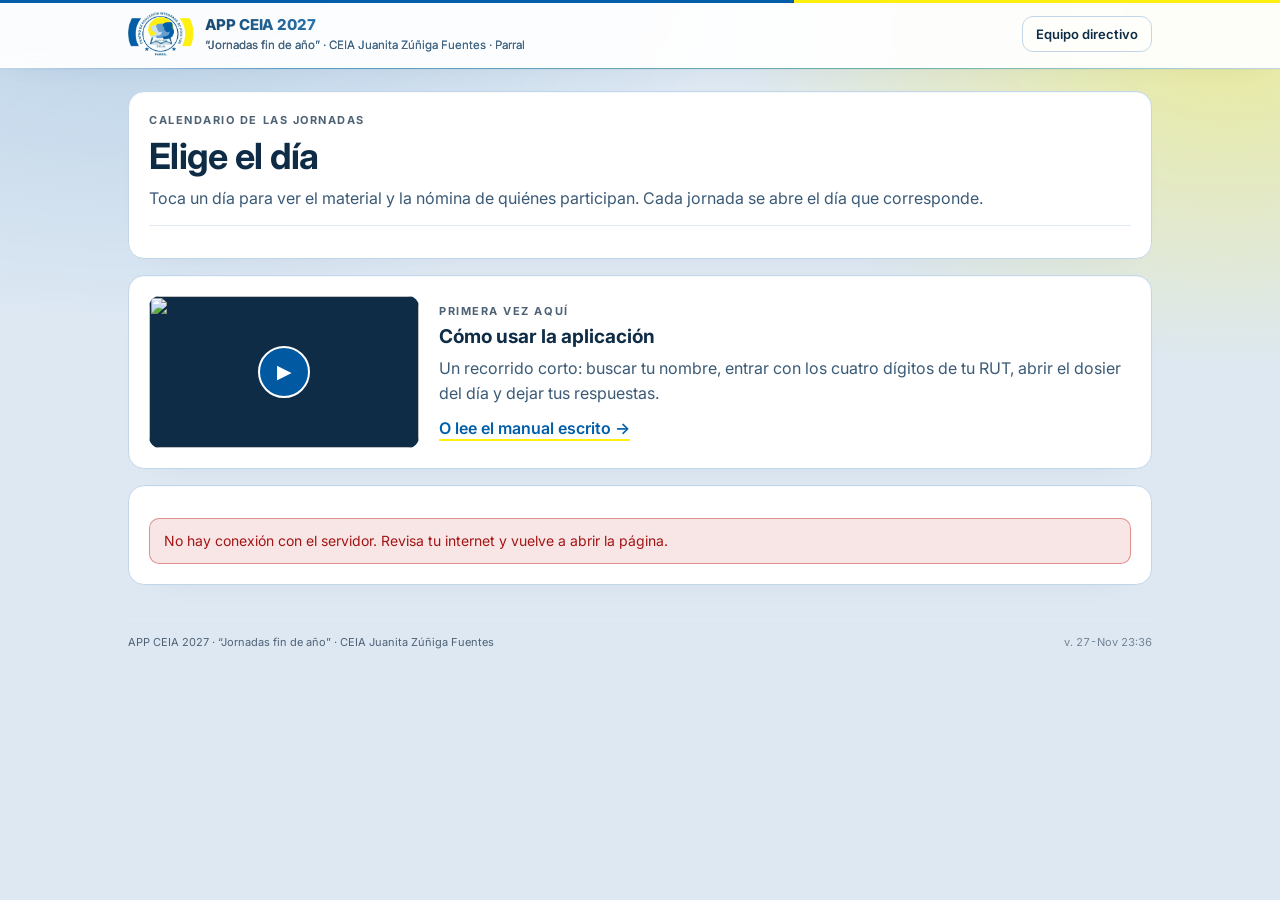
==== commit 9506085e: "Tutorial de la app en la portada El video de introducción queda como tarjeta propia antes del calend" ====
--- a/index.html
+++ b/index.html
@@ -9,7 +9,7 @@
 <link rel="preconnect" href="https://fonts.googleapis.com">
 <link rel="preconnect" href="https://fonts.gstatic.com" crossorigin>
 <link href="https://fonts.googleapis.com/css2?family=Inter:wght@400;600;700;800&display=swap" rel="stylesheet">
-<link rel="stylesheet" href="app.css?v=272336rice-miniaturas-abc">
+<link rel="stylesheet" href="app.css?v=272336tutorial-20261128">
   <link rel="icon" href="img/icono-32.png" sizes="32x32">
   <link rel="apple-touch-icon" href="img/icono-180.png">
   <meta name="theme-color" content="#015EA9">
@@ -59,12 +59,26 @@
       <p class="eyebrow">Calendario de las jornadas</p>
       <h1>Elige el día</h1>
       <p class="lead">Toca un día para ver el material y la nómina de quiénes participan. Cada jornada se abre el día que corresponde.</p>
-      <p class="lead" style="margin-top:6px"><a class="linkManual" href="manual/index.html">¿Primera vez? Mira cómo se usa →</a></p>
 <div id="miAvance"></div>
       <div class="leyenda">
 
       </div>
     </div>
+    <div class="card tutorial" id="tutorialApp">
+      <button class="lienzo tapa" type="button" data-yt="ID6PKAr2_Qs"
+              aria-label="Reproducir el video: cómo usar la aplicación">
+        <img src="https://i.ytimg.com/vi/ID6PKAr2_Qs/hqdefault.jpg" alt="" loading="lazy">
+        <span class="play" aria-hidden="true">▶</span>
+      </button>
+      <div class="tutTx">
+        <p class="eyebrow">Primera vez aquí</p>
+        <h2>Cómo usar la aplicación</h2>
+        <p class="lead">Un recorrido corto: buscar tu nombre, entrar con los cuatro dígitos de tu RUT,
+          abrir el dosier del día y dejar tus respuestas.</p>
+        <p style="margin:0"><a class="linkManual" href="manual/index.html">O lee el manual escrito →</a></p>
+      </div>
+    </div>
+
     <div id="avisoHorario"></div>
     <div class="card" id="calendario"></div>
     <div id="listaJornadas"></div>
@@ -156,7 +170,7 @@
 </main>
 
 <div class="toast" id="toast" role="status" aria-live="polite"></div>
-<script src="app.js?v=272336rice-videos-dia2-20261127"></script>
+<script src="app.js?v=272336tutorial-20261128"></script>
 </body>
 </html>
 
--- a/app.css
+++ b/app.css
@@ -260,6 +260,48 @@
 
 /* Dos materiales lado a lado */
 .materiales{display:grid;grid-template-columns:repeat(auto-fit,minmax(260px,1fr));gap:12px}
+/* Viñetas de consulta: el material que acompaña, no el que manda.
+   La grilla crece sola: al agregar videos se reparten, no se estiran. */
+.materiales.compacta{grid-template-columns:repeat(auto-fit,minmax(158px,185px));gap:10px;justify-content:start}
+.materiales.compacta .mini{border-radius:10px}
+.materiales.compacta .miniPie{padding:7px 9px 9px}
+.materiales.compacta .miniPie b{font-size:12px;line-height:1.3}
+.materiales.compacta .miniPie small{font-size:10.5px;margin-top:2px}
+.materiales.compacta .play{width:34px;height:34px;font-size:13px}
+.materiales.compacta .dur{right:5px;bottom:5px;font-size:9.5px;padding:1px 5px}
+/* Todas del mismo alto, vengan de YouTube o sean propias y verticales:
+   la grilla se lee de un vistazo en vez de escalonarse. */
+.materiales.compacta .lienzo,
+.materiales.compacta .mini.corto .lienzo{aspect-ratio:16/9;max-height:none;background:#0F2C47}
+.materiales.compacta .mini img{width:100%;height:100%;object-fit:cover;display:block}
+.materiales.compacta .mini.corto img{object-fit:contain}
+.materiales.compacta .tapa{padding:0;border:0;cursor:pointer;background:transparent}
+/* La presentación es la que manda, pero sola en su grilla se estiraba
+   a todo el ancho. Se le pone techo. */
+.materiales.destacada{grid-template-columns:minmax(0,520px)}
+/* En la portada con texto, el ▶ centrado tapaba el título: va abajo a la derecha. */
+.lam + .play{left:auto;right:20px;top:auto;bottom:44px;transform:none}
+.mini:hover .lam + .play{transform:scale(1.1)}
+
+/* --- Tutorial de la app, en la portada ------------------------------------
+   Lo primero que ve quien entra por primera vez. La miniatura no carga nada
+   de YouTube hasta que la tocan. */
+.tutorial{display:grid;grid-template-columns:270px 1fr;gap:20px;align-items:center}
+.tutorial .lienzo{position:relative;display:block;width:100%;aspect-ratio:16/9;padding:0;border:0;
+  border-radius:11px;overflow:hidden;background:#0F2C47;cursor:pointer}
+.tutorial .lienzo img{width:100%;height:100%;object-fit:cover;display:block}
+.tutorial .lienzo iframe{position:absolute;inset:0;width:100%;height:100%;border:0}
+.tutorial .play{position:absolute;left:50%;top:50%;transform:translate(-50%,-50%);
+  width:52px;height:52px;display:grid;place-items:center;border-radius:50%;
+  background:rgba(1,94,169,.92);border:2.5px solid #fff;color:#fff;font-size:19px;
+  transition:transform .15s ease}
+.tutorial .lienzo:hover .play{transform:translate(-50%,-50%) scale(1.1)}
+.tutorial .lienzo:focus-visible{outline:3px solid var(--azul);outline-offset:3px}
+.tutorial h2{margin:2px 0 7px}
+.tutorial .tutTx .lead{margin:0 0 10px}
+@media(max-width:620px){.tutorial{grid-template-columns:1fr;gap:14px}.tutorial .play{width:44px;height:44px;font-size:16px}}
+.hCons{font-size:14px;letter-spacing:.02em;text-transform:uppercase;color:var(--tinta3);margin:0 0 2px}
+@media(max-width:430px){.materiales.compacta{grid-template-columns:repeat(auto-fit,minmax(140px,1fr))}}
 .mini .tapa{display:block;width:100%;padding:0;border:0;cursor:pointer;background:#F7FAFD}
 .mini .tapa img{width:100%;height:100%;object-fit:cover;display:block}
 .mini .lienzo iframe{position:absolute;inset:0;width:100%;height:100%;border:0}
